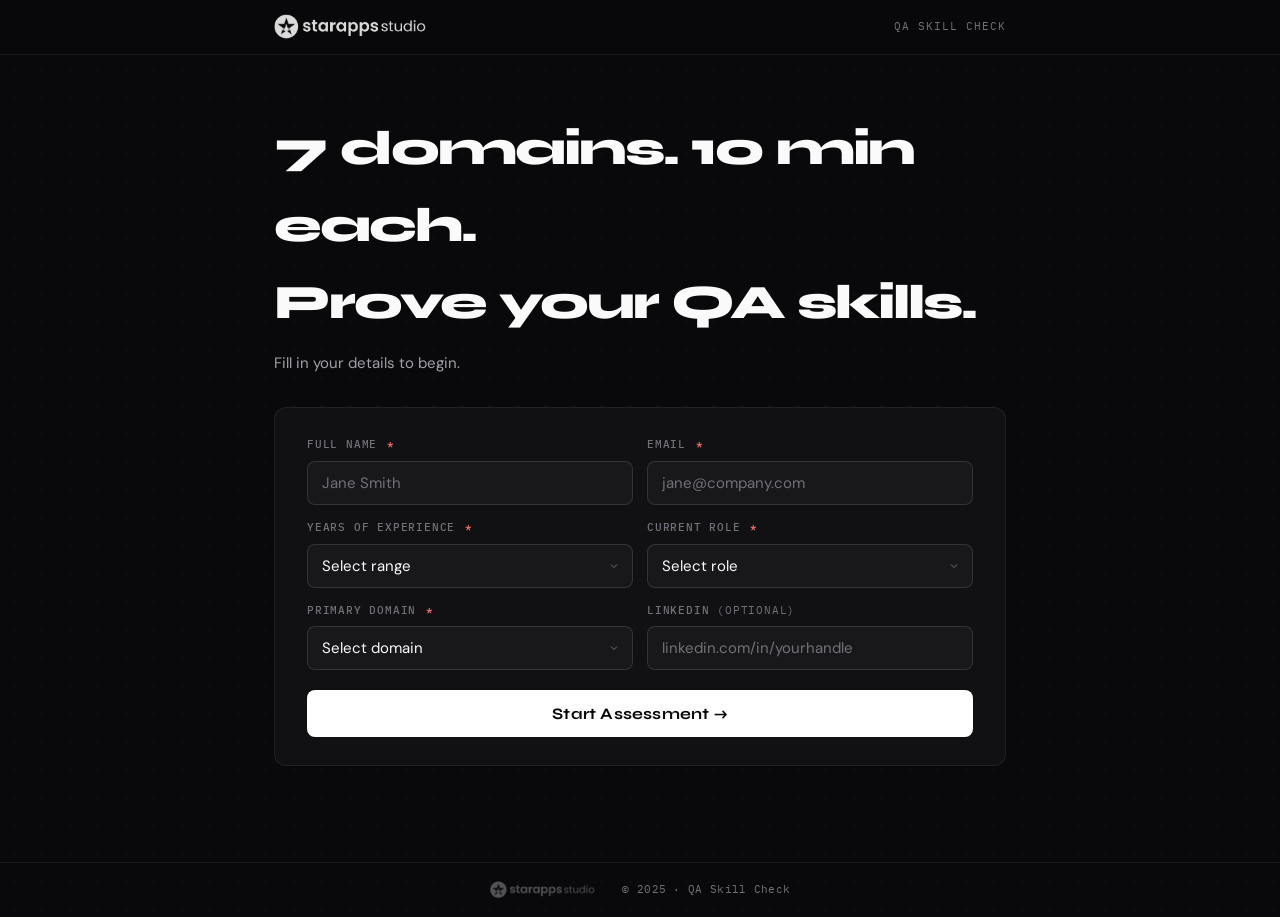
==== assessment.html @ 2871d0d2 "Redesign assessment: 5 MCQs per domain, Shopify-focused, single-answer - Expanded MCQs from 3 to 5 p" ====
<!DOCTYPE html>
<html lang="en">
<head>
  <meta charset="UTF-8" />
  <meta name="viewport" content="width=device-width, initial-scale=1.0" />
  <title>Assessment — QA Skill Check</title>
  <link rel="stylesheet" href="style.css" />
</head>
<body>

<div class="page">

  <header>
    <div class="container">
      <nav class="site-header">
        <a class="logo" href="index.html">
          <img src="logo.png" alt="Starapps Studio" class="site-logo" />
        </a>
        <span id="headerCandidate" style="font-family:var(--font-mono);font-size:11px;color:var(--text-3);"></span>
      </nav>
    </div>
  </header>

  <!-- Sticky progress -->
  <div class="progress-bar-wrap">
    <div class="container">
      <div class="progress-info">
        <span class="progress-label" id="progressLabel">Domain 1 of 7</span>
        <span class="progress-count" id="progressDomain"></span>
      </div>
      <div class="progress-track">
        <div class="progress-fill" id="progressFill" style="width:0%"></div>
      </div>
    </div>
  </div>

  <main style="padding:24px 0 64px;">
    <div class="container">

      <!-- Timer -->
      <div class="timer-wrap">
        <div style="text-align:center;">
          <div class="timer-label">Time Remaining</div>
          <div class="timer-display" id="timerDisplay">10:00</div>
        </div>
        <div class="timer-ring">
          <svg viewBox="0 0 60 60" width="60" height="60">
            <circle class="timer-ring-bg" cx="30" cy="30" r="26"/>
            <circle class="timer-ring-progress" id="timerRing" cx="30" cy="30" r="26"/>
          </svg>
        </div>
        <div style="text-align:center;">
          <div class="timer-label">Auto-submits at</div>
          <div id="autoSubmitAt" style="font-family:var(--font-mono);font-size:17px;font-weight:700;color:var(--text-2);">—</div>
        </div>
      </div>

      <div id="autosubmitNotice" class="autosubmit-notice" style="display:none;">
        <svg width="14" height="14" viewBox="0 0 24 24" fill="none" stroke="currentColor" stroke-width="2" style="flex-shrink:0"><path d="M10.29 3.86L1.82 18a2 2 0 0 0 1.71 3h16.94a2 2 0 0 0 1.71-3L13.71 3.86a2 2 0 0 0-3.42 0z"/><line x1="12" y1="9" x2="12" y2="13"/><line x1="12" y1="17" x2="12.01" y2="17"/></svg>
        Under 2 minutes — auto-submitting when timer hits zero.
      </div>

      <!-- Assessment card -->
      <div id="assessmentCard">
        <div style="margin-bottom:20px;">
          <div class="task-domain-badge" id="domainBadge">Domain</div>
          <h1 id="domainTitle" style="font-family:var(--font-display);font-size:24px;font-weight:800;letter-spacing:-0.5px;margin-top:8px;"></h1>
        </div>

        <!-- MCQ section -->
        <div class="section-header">
          <div class="section-icon mcq-icon">MCQ</div>
          <div>
            <div class="section-title">Multiple Choice — 5 Questions</div>
            <div class="section-sub">Select the best answer. Auto-graded.</div>
          </div>
        </div>
        <div id="mcqContainer"></div>

        <!-- Tasks section -->
        <div class="section-header" style="margin-top:28px;">
          <div class="section-icon task-icon">
            <svg width="13" height="13" viewBox="0 0 24 24" fill="none" stroke="currentColor" stroke-width="2.5"><path d="M14 2H6a2 2 0 0 0-2 2v16a2 2 0 0 0 2 2h12a2 2 0 0 0 2-2V8z"/><polyline points="14 2 14 8 20 8"/></svg>
          </div>
          <div>
            <div class="section-title">Open Tasks — 2 Scenarios</div>
            <div class="section-sub">Write your answer in the text area. Evaluated by AI.</div>
          </div>
        </div>
        <div id="taskContainer"></div>

        <div style="display:flex;align-items:center;gap:14px;margin-top:24px;flex-wrap:wrap;">
          <button class="btn btn-primary btn-lg" id="submitBtn" style="flex:1;min-width:200px;">
            Submit &amp; Next Domain →
          </button>
          <div style="font-size:12px;color:var(--text-3);font-family:var(--font-mono);">Saved on submit</div>
        </div>
      </div>

    </div>
  </main>

  <footer>
    <div class="container">
      <img src="logo.png" alt="Starapps Studio" style="height:18px;filter:brightness(0) invert(1);opacity:0.3;vertical-align:middle;margin-right:10px;" />
      © 2025 · QA Skill Check
    </div>
  </footer>

</div>

<script src="config.js"></script>
<script src="assessment.js"></script>
</body>
</html>
---- style.css ----
/* ============================================================
   QA Skill Check — Design System v3
   Skill: ui-ux-pro-max
   Style: Monochrome Professional Dark
   Palette: Obsidian #09090B · White primary · Zinc grays
   Fonts: Syne (display) · IBM Plex Mono (data) · DM Sans (body)
   ============================================================ */

@import url('https://fonts.googleapis.com/css2?family=Syne:wght@400;500;600;700;800&family=IBM+Plex+Mono:wght@400;500;700&family=DM+Sans:opsz,wght@9..40,300;400;500;600&display=swap');

:root {
  /* Backgrounds */
  --bg:        #09090B;
  --bg-1:      #111113;
  --bg-2:      #18181B;
  --bg-3:      #27272A;

  /* Borders */
  --border:    rgba(255,255,255,0.07);
  --border-md: rgba(255,255,255,0.12);
  --border-hi: rgba(255,255,255,0.22);

  /* Text — WCAG AA contrast on --bg */
  --text:      #FAFAFA;   /* 18.6:1 */
  --text-2:    #A1A1AA;   /* 5.8:1  — passes AA */
  --text-3:    #71717A;   /* 4.6:1  — passes AA large */
  --text-inv:  #09090B;

  /* Primary action — white on dark */
  --white:     #FFFFFF;
  --white-dim: rgba(255,255,255,0.06);
  --white-md:  rgba(255,255,255,0.10);

  /* Semantic — muted, not neon */
  --red:       #F87171;
  --red-dim:   rgba(248,113,113,0.10);
  --amber:     #FBB040;
  --amber-dim: rgba(251,176,64,0.10);
  --green:     #4ADE80;
  --green-dim: rgba(74,222,128,0.10);

  /* Radii */
  --radius:    12px;
  --radius-sm: 8px;
  --radius-xs: 5px;

  /* Fonts */
  --font-display: 'Syne', sans-serif;
  --font-body:    'DM Sans', sans-serif;
  --font-mono:    'IBM Plex Mono', monospace;

  /* Subtle dot grid */
  --dot-color: rgba(255,255,255,0.035);
  --dot-space: 28px;
}

/* ── Reset ───────────────────────────────────────── */
*, *::before, *::after { box-sizing: border-box; margin: 0; padding: 0; }
html { scroll-behavior: smooth; }

body {
  font-family: var(--font-body);
  font-size: 16px;
  background: var(--bg);
  background-image: radial-gradient(var(--dot-color) 1px, transparent 1px);
  background-size: var(--dot-space) var(--dot-space);
  color: var(--text);
  min-height: 100vh;
  line-height: 1.6;
  -webkit-font-smoothing: antialiased;
  -moz-osx-font-smoothing: grayscale;
}

/* ── Layout ─────────────────────────────────────── */
.container { max-width: 780px; margin: 0 auto; padding: 0 24px; }
.page { min-height: 100vh; display: flex; flex-direction: column; }

/* ── Header ─────────────────────────────────────── */
header {
  border-bottom: 1px solid var(--border);
  background: rgba(9,9,11,0.88);
  backdrop-filter: blur(20px);
  -webkit-backdrop-filter: blur(20px);
  position: sticky;
  top: 0;
  z-index: 200;
}

.site-header {
  display: flex;
  align-items: center;
  justify-content: space-between;
  padding: 14px 0;
}

.logo { text-decoration: none; display: flex; align-items: center; }

.site-logo {
  height: 26px;
  width: auto;
  display: block;
  filter: brightness(0) invert(1);
  opacity: 0.85;
  transition: opacity 0.2s;
}
.site-logo:hover { opacity: 1; }

/* ── Cards ──────────────────────────────────────── */
.card {
  background: var(--bg-1);
  border: 1px solid var(--border);
  border-radius: var(--radius);
  padding: 28px 32px;
  margin-bottom: 16px;
}

.card-sm { padding: 16px 20px; }

/* ── Forms ──────────────────────────────────────── */
.form-grid {
  display: grid;
  grid-template-columns: 1fr 1fr;
  gap: 14px;
}

.form-group { display: flex; flex-direction: column; gap: 7px; }
.form-group.full { grid-column: 1 / -1; }

label {
  font-family: var(--font-mono);
  font-size: 11px;
  font-weight: 500;
  color: var(--text-3);
  text-transform: uppercase;
  letter-spacing: 0.8px;
}

label .required { color: var(--red); margin-left: 2px; }

input[type="text"],
input[type="email"],
select,
textarea {
  background: var(--bg-2);
  border: 1px solid var(--border-md);
  border-radius: var(--radius-sm);
  color: var(--text);
  font-family: var(--font-body);
  font-size: 15px;
  padding: 11px 14px;
  transition: border-color 0.15s, box-shadow 0.15s;
  outline: none;
  width: 100%;
  -webkit-appearance: none;
  appearance: none;
  /* ui-ux-pro-max: touch-friendly-input — min 44px height */
  min-height: 44px;
}

select {
  background-image: url("data:image/svg+xml,%3Csvg xmlns='http://www.w3.org/2000/svg' width='12' height='12' viewBox='0 0 24 24' fill='none' stroke='%2371717A' stroke-width='2'%3E%3Cpolyline points='6 9 12 15 18 9'%3E%3C/polyline%3E%3C/svg%3E");
  background-repeat: no-repeat;
  background-position: right 12px center;
  padding-right: 36px;
  cursor: pointer;
}

/* ui-ux-pro-max: focus-states — visible focus ring */
input:focus, select:focus, textarea:focus {
  border-color: var(--border-hi);
  box-shadow: 0 0 0 3px rgba(255,255,255,0.06);
}

input::placeholder, textarea::placeholder { color: var(--text-3); }

textarea {
  resize: vertical;
  min-height: 190px;
  font-family: var(--font-mono);
  font-size: 13px;
  line-height: 1.75;
}

/* ── Buttons ─────────────────────────────────────── */
/* ui-ux-pro-max: touch-target-size — 44×44pt min */
.btn {
  display: inline-flex;
  align-items: center;
  justify-content: center;
  gap: 8px;
  font-family: var(--font-display);
  font-size: 15px;
  font-weight: 700;
  padding: 12px 24px;
  min-height: 44px;
  border-radius: var(--radius-sm);
  border: none;
  cursor: pointer;
  transition: background 0.15s, opacity 0.15s, transform 0.15s, box-shadow 0.15s;
  text-decoration: none;
  white-space: nowrap;
  letter-spacing: 0.2px;
  /* ui-ux-pro-max: cursor-pointer */
  cursor: pointer;
  touch-action: manipulation;
}

/* Primary: white bg, black text — maximum contrast */
.btn-primary {
  background: var(--white);
  color: var(--text-inv);
}

.btn-primary:hover {
  background: #E4E4E7;
  transform: translateY(-1px);
  box-shadow: 0 4px 20px rgba(255,255,255,0.08);
}

.btn-primary:active {
  transform: scale(0.98);
  box-shadow: none;
}

/* Ghost: transparent with border */
.btn-ghost {
  background: transparent;
  color: var(--text-2);
  border: 1px solid var(--border-md);
}

.btn-ghost:hover {
  border-color: var(--border-hi);
  color: var(--text);
  background: var(--white-dim);
}

.btn-lg { padding: 14px 32px; font-size: 16px; }
.btn-full { width: 100%; }

/* ui-ux-pro-max: disabled-states */
.btn:disabled {
  opacity: 0.38;
  cursor: not-allowed;
  transform: none !important;
  box-shadow: none !important;
}

/* ── Progress bar ────────────────────────────────── */
.progress-bar-wrap {
  background: rgba(9,9,11,0.92);
  backdrop-filter: blur(12px);
  border-bottom: 1px solid var(--border);
  padding: 11px 0;
  position: sticky;
  top: 55px;
  z-index: 100;
}

.progress-info {
  display: flex;
  align-items: center;
  justify-content: space-between;
  margin-bottom: 8px;
}

.progress-label {
  font-family: var(--font-mono);
  font-size: 11px;
  font-weight: 500;
  color: var(--text-3);
  letter-spacing: 0.5px;
  text-transform: uppercase;
}

.progress-count {
  font-family: var(--font-mono);
  font-size: 11px;
  color: var(--text-3);
  background: var(--bg-2);
  border: 1px solid var(--border);
  padding: 2px 10px;
  border-radius: 100px;
}

.progress-track {
  height: 1px;
  background: var(--bg-3);
  border-radius: 1px;
  overflow: visible;
}

.progress-fill {
  height: 1px;
  background: var(--white);
  border-radius: 1px;
  transition: width 0.5s cubic-bezier(0.4,0,0.2,1);
  position: relative;
}

.progress-fill::after {
  content: '';
  position: absolute;
  right: 0;
  top: 50%;
  transform: translateY(-50%);
  width: 4px;
  height: 4px;
  border-radius: 50%;
  background: var(--white);
}

/* ── Timer ───────────────────────────────────────── */
.timer-wrap {
  display: flex;
  align-items: center;
  justify-content: center;
  gap: 32px;
  padding: 20px 24px;
  background: var(--bg-1);
  border: 1px solid var(--border);
  border-radius: var(--radius);
  margin-bottom: 20px;
}

.timer-display {
  font-family: var(--font-mono);
  font-size: 44px;
  font-weight: 700;
  color: var(--text);
  letter-spacing: 2px;
  min-width: 120px;
  text-align: center;
  line-height: 1;
  transition: color 0.3s;
  /* ui-ux-pro-max: number-tabular */
  font-variant-numeric: tabular-nums;
}

.timer-display.warning { color: var(--amber); }
.timer-display.danger {
  color: var(--red);
  animation: timer-pulse 1s ease-in-out infinite;
}

/* ui-ux-pro-max: reduced-motion */
@media (prefers-reduced-motion: reduce) {
  .timer-display.danger { animation: none; }
}

@keyframes timer-pulse {
  0%, 100% { opacity: 1; }
  50%       { opacity: 0.45; }
}

.timer-label {
  font-family: var(--font-mono);
  font-size: 10px;
  color: var(--text-3);
  text-transform: uppercase;
  letter-spacing: 1.2px;
  margin-bottom: 4px;
}

.timer-ring { width: 60px; height: 60px; }
.timer-ring svg { transform: rotate(-90deg); }
.timer-ring-bg { fill: none; stroke: var(--bg-3); stroke-width: 2.5; }

.timer-ring-progress {
  fill: none;
  stroke: var(--white);
  stroke-width: 2.5;
  stroke-linecap: round;
  stroke-dasharray: 145;
  stroke-dashoffset: 0;
  transition: stroke-dashoffset 1s linear, stroke 0.3s;
}

.timer-ring-progress.warning { stroke: var(--amber); }
.timer-ring-progress.danger  { stroke: var(--red); }

/* ── Domain badge ────────────────────────────────── */
.task-domain-badge {
  display: inline-flex;
  align-items: center;
  background: var(--white-dim);
  color: var(--text-2);
  border: 1px solid var(--border-md);
  border-radius: 100px;
  padding: 3px 12px;
  font-family: var(--font-mono);
  font-size: 11px;
  font-weight: 500;
  text-transform: uppercase;
  letter-spacing: 0.8px;
  margin-bottom: 12px;
}

/* ── Section headers ─────────────────────────────── */
.section-header {
  display: flex;
  align-items: flex-start;
  gap: 12px;
  margin-bottom: 16px;
}

.section-icon {
  width: 34px;
  height: 34px;
  border-radius: var(--radius-xs);
  display: flex;
  align-items: center;
  justify-content: center;
  font-family: var(--font-mono);
  font-size: 10px;
  font-weight: 700;
  flex-shrink: 0;
}

.mcq-icon {
  background: var(--white-dim);
  color: var(--text-2);
  border: 1px solid var(--border-md);
}

.task-icon {
  background: var(--amber-dim);
  color: var(--amber);
  border: 1px solid rgba(251,176,64,0.2);
}

.section-title {
  font-family: var(--font-display);
  font-size: 15px;
  font-weight: 700;
  color: var(--text);
  margin-bottom: 1px;
}

.section-sub { font-size: 13px; color: var(--text-3); }

/* ── MCQ Blocks ──────────────────────────────────── */
.mcq-block {
  background: var(--bg-1);
  border: 1px solid var(--border);
  border-radius: var(--radius);
  padding: 20px 22px;
  margin-bottom: 10px;
}

.mcq-qnum {
  font-family: var(--font-mono);
  font-size: 10px;
  font-weight: 500;
  color: var(--text-3);
  text-transform: uppercase;
  letter-spacing: 1.2px;
  margin-bottom: 10px;
}

.mcq-question {
  font-family: var(--font-body);
  font-size: 15px;
  font-weight: 500;
  color: var(--text);
  line-height: 1.65;
  margin-bottom: 16px;
  white-space: pre-wrap;
}

.mcq-options { display: flex; flex-direction: column; gap: 7px; }

/* ui-ux-pro-max: touch-target-size, state-clarity */
.mcq-option {
  display: flex;
  align-items: flex-start;
  gap: 10px;
  background: var(--bg-2);
  border: 1px solid var(--border);
  border-radius: var(--radius-sm);
  padding: 11px 14px;
  min-height: 44px;
  cursor: pointer;
  transition: border-color 0.15s, background 0.15s;
  font-size: 14px;
  color: var(--text-2);
  line-height: 1.55;
  user-select: none;
  touch-action: manipulation;
}

.mcq-option input[type="radio"] { display: none; }

.mcq-option:hover {
  border-color: var(--border-hi);
  background: var(--bg-3);
  color: var(--text);
}

.mcq-option.selected {
  border-color: var(--white);
  background: var(--white-md);
  color: var(--text);
}

.mcq-option.correct {
  border-color: rgba(74,222,128,0.35);
  background: var(--green-dim);
  color: var(--green);
}

.mcq-option.incorrect {
  border-color: rgba(248,113,113,0.3);
  background: var(--red-dim);
  color: var(--red);
}

.mcq-marker {
  display: flex;
  align-items: center;
  justify-content: center;
  width: 22px;
  height: 22px;
  border-radius: 4px;
  background: var(--bg-3);
  color: var(--text-3);
  font-family: var(--font-mono);
  font-size: 10px;
  font-weight: 700;
  flex-shrink: 0;
  margin-top: 1px;
  transition: background 0.15s, color 0.15s;
}

.mcq-option.selected .mcq-marker {
  background: var(--white);
  color: var(--text-inv);
}

/* ── Task Blocks ─────────────────────────────────── */
.task-block {
  background: var(--bg-1);
  border: 1px solid var(--border);
  border-radius: var(--radius);
  padding: 22px;
  margin-bottom: 12px;
}

.task-block-header {
  display: flex;
  align-items: center;
  gap: 10px;
  margin-bottom: 14px;
}

.task-block-num {
  background: var(--amber-dim);
  border: 1px solid rgba(251,176,64,0.2);
  color: var(--amber);
  font-family: var(--font-mono);
  font-size: 10px;
  font-weight: 700;
  text-transform: uppercase;
  letter-spacing: 0.8px;
  padding: 3px 10px;
  border-radius: 100px;
  flex-shrink: 0;
}

.task-block-title {
  font-family: var(--font-display);
  font-size: 15px;
  font-weight: 700;
  color: var(--text);
}

.scenario-block {
  background: var(--bg);
  border: 1px solid var(--border);
  border-left: 2px solid var(--border-hi);
  border-radius: var(--radius-sm);
  padding: 14px 18px;
  margin-bottom: 16px;
  font-family: var(--font-mono);
  font-size: 12.5px;
  line-height: 1.8;
  color: var(--text-2);
  white-space: pre-wrap;
  word-break: break-word;
}

.task-question-label {
  font-family: var(--font-mono);
  font-size: 10px;
  font-weight: 500;
  color: var(--text-3);
  text-transform: uppercase;
  letter-spacing: 1.2px;
  margin: 14px 0 8px;
}

.task-question-text {
  font-size: 14px;
  color: var(--text-2);
  line-height: 1.75;
  white-space: pre-wrap;
  margin-bottom: 14px;
}

.answer-label {
  font-family: var(--font-mono);
  font-size: 10px;
  font-weight: 500;
  color: var(--text-3);
  text-transform: uppercase;
  letter-spacing: 1.2px;
  display: block;
  margin-bottom: 8px;
}

.answer-textarea {
  min-height: 190px;
  font-family: var(--font-mono);
  font-size: 13px;
  background: var(--bg);
}

.char-count {
  text-align: right;
  font-family: var(--font-mono);
  font-size: 11px;
  color: var(--text-3);
  margin-top: 6px;
}

/* ── Auto-submit warning ─────────────────────────── */
.autosubmit-notice {
  background: var(--amber-dim);
  border: 1px solid rgba(251,176,64,0.2);
  border-radius: var(--radius-sm);
  padding: 11px 14px;
  font-family: var(--font-mono);
  font-size: 12.5px;
  color: var(--amber);
  margin-bottom: 14px;
  display: flex;
  align-items: center;
  gap: 10px;
}

/* ── Notices ─────────────────────────────────────── */
.notice {
  border-radius: var(--radius-sm);
  padding: 12px 16px;
  font-size: 14px;
  line-height: 1.6;
  display: flex;
  gap: 10px;
}

.notice-warning { background: var(--amber-dim); border: 1px solid rgba(251,176,64,0.18); color: var(--amber); }
.notice-danger  { background: var(--red-dim);   border: 1px solid rgba(248,113,113,0.18); color: var(--red); }
.notice-info    { background: var(--white-dim);  border: 1px solid var(--border-md); color: var(--text-2); }

/* ── Instructions page ───────────────────────────── */
.rules-list { list-style: none; display: flex; flex-direction: column; gap: 16px; }

.rules-list li { display: flex; gap: 14px; align-items: flex-start; }

.rule-num {
  width: 24px;
  height: 24px;
  border-radius: 4px;
  background: var(--bg-3);
  border: 1px solid var(--border-md);
  color: var(--text-3);
  font-family: var(--font-mono);
  font-size: 11px;
  font-weight: 700;
  display: flex;
  align-items: center;
  justify-content: center;
  flex-shrink: 0;
  margin-top: 1px;
}

.rule-text { font-size: 14px; color: var(--text-2); line-height: 1.65; }
.rule-text strong { color: var(--text); }

.domain-list {
  display: grid;
  grid-template-columns: 1fr 1fr;
  gap: 8px;
  margin-top: 12px;
}

.domain-item {
  background: var(--bg-2);
  border: 1px solid var(--border);
  border-radius: var(--radius-sm);
  padding: 10px 14px;
  display: flex;
  align-items: center;
  gap: 10px;
  font-size: 14px;
  color: var(--text-2);
  transition: border-color 0.15s;
}

.domain-item .num {
  font-family: var(--font-mono);
  font-weight: 700;
  color: var(--text-3);
  font-size: 11px;
  width: 18px;
  flex-shrink: 0;
}

/* ── Thank you ───────────────────────────────────── */
.thankyou-hero {
  text-align: center;
  padding: 64px 0 36px;
}

.check-circle {
  width: 64px;
  height: 64px;
  border-radius: 50%;
  background: var(--green-dim);
  border: 1px solid rgba(74,222,128,0.25);
  display: flex;
  align-items: center;
  justify-content: center;
  margin: 0 auto 20px;
  font-size: 24px;
  color: var(--green);
}

.thankyou-hero h1 {
  font-family: var(--font-display);
  font-size: 48px;
  font-weight: 800;
  letter-spacing: -2px;
  margin-bottom: 12px;
}

.thankyou-hero p { color: var(--text-2); font-size: 15px; max-width: 440px; margin: 0 auto; }

.summary-grid {
  display: grid;
  grid-template-columns: repeat(3, 1fr);
  gap: 10px;
  margin: 24px 0;
}

.summary-stat {
  background: var(--bg-1);
  border: 1px solid var(--border);
  border-radius: var(--radius);
  padding: 20px;
  text-align: center;
}

.summary-stat .stat-num {
  font-family: var(--font-mono);
  font-size: 28px;
  font-weight: 700;
  color: var(--text);
  line-height: 1;
  margin-bottom: 6px;
  font-variant-numeric: tabular-nums;
}

.summary-stat .stat-label {
  font-family: var(--font-mono);
  font-size: 11px;
  color: var(--text-3);
  text-transform: uppercase;
  letter-spacing: 0.5px;
}

/* Score breakdown */
.score-row {
  display: flex;
  align-items: center;
  justify-content: space-between;
  padding: 12px 0;
  border-bottom: 1px solid var(--border);
  gap: 12px;
  flex-wrap: wrap;
}

.score-row:last-child { border-bottom: none; }

.score-domain {
  font-family: var(--font-display);
  font-size: 14px;
  font-weight: 600;
  color: var(--text);
}

.score-badges { display: flex; align-items: center; gap: 7px; flex-wrap: wrap; }

.mcq-score-badge {
  font-family: var(--font-mono);
  font-size: 11px;
  font-weight: 700;
  padding: 3px 9px;
  border-radius: 4px;
  background: var(--white-dim);
  color: var(--text-2);
  border: 1px solid var(--border-md);
}

.mcq-score-badge.perfect {
  background: var(--green-dim);
  color: var(--green);
  border-color: rgba(74,222,128,0.2);
}

.ai-pending {
  font-family: var(--font-mono);
  font-size: 11px;
  color: var(--text-3);
  background: var(--bg-2);
  border: 1px solid var(--border);
  padding: 3px 9px;
  border-radius: 4px;
}

/* ── Footer ──────────────────────────────────────── */
footer {
  border-top: 1px solid var(--border);
  padding: 18px 0;
  margin-top: auto;
  text-align: center;
  font-family: var(--font-mono);
  font-size: 11px;
  color: var(--text-3);
  letter-spacing: 0.3px;
}

/* ── Divider ─────────────────────────────────────── */
.divider { border: none; border-top: 1px solid var(--border); margin: 24px 0; }

/* ── Spinner ─────────────────────────────────────── */
.spinner {
  width: 15px;
  height: 15px;
  border: 2px solid rgba(9,9,11,0.25);
  border-top-color: var(--text-inv);
  border-radius: 50%;
  animation: spin 0.65s linear infinite;
  display: inline-block;
}

.btn-ghost .spinner {
  border-color: rgba(255,255,255,0.15);
  border-top-color: var(--text-2);
}

@keyframes spin { to { transform: rotate(360deg); } }

/* ── Entry animations ────────────────────────────── */
/* ui-ux-pro-max: duration 150–300ms, transform/opacity only */
@keyframes fadeUp {
  from { opacity: 0; transform: translateY(12px); }
  to   { opacity: 1; transform: translateY(0); }
}

.animate-in {
  animation: fadeUp 0.3s cubic-bezier(0.4, 0, 0.2, 1) both;
}

.delay-1 { animation-delay: 0.06s; }
.delay-2 { animation-delay: 0.12s; }
.delay-3 { animation-delay: 0.18s; }

/* ui-ux-pro-max: reduced-motion */
@media (prefers-reduced-motion: reduce) {
  .animate-in, .animate-in * { animation: none !important; }
}

/* ── Responsive ──────────────────────────────────── */
@media (max-width: 640px) {
  .form-grid { grid-template-columns: 1fr; }
  .form-group.full { grid-column: 1; }
  .domain-list { grid-template-columns: 1fr; }
  .summary-grid { grid-template-columns: 1fr; }
  .timer-display { font-size: 36px; }
  .card { padding: 18px 20px; }
  .timer-wrap { gap: 20px; }
}
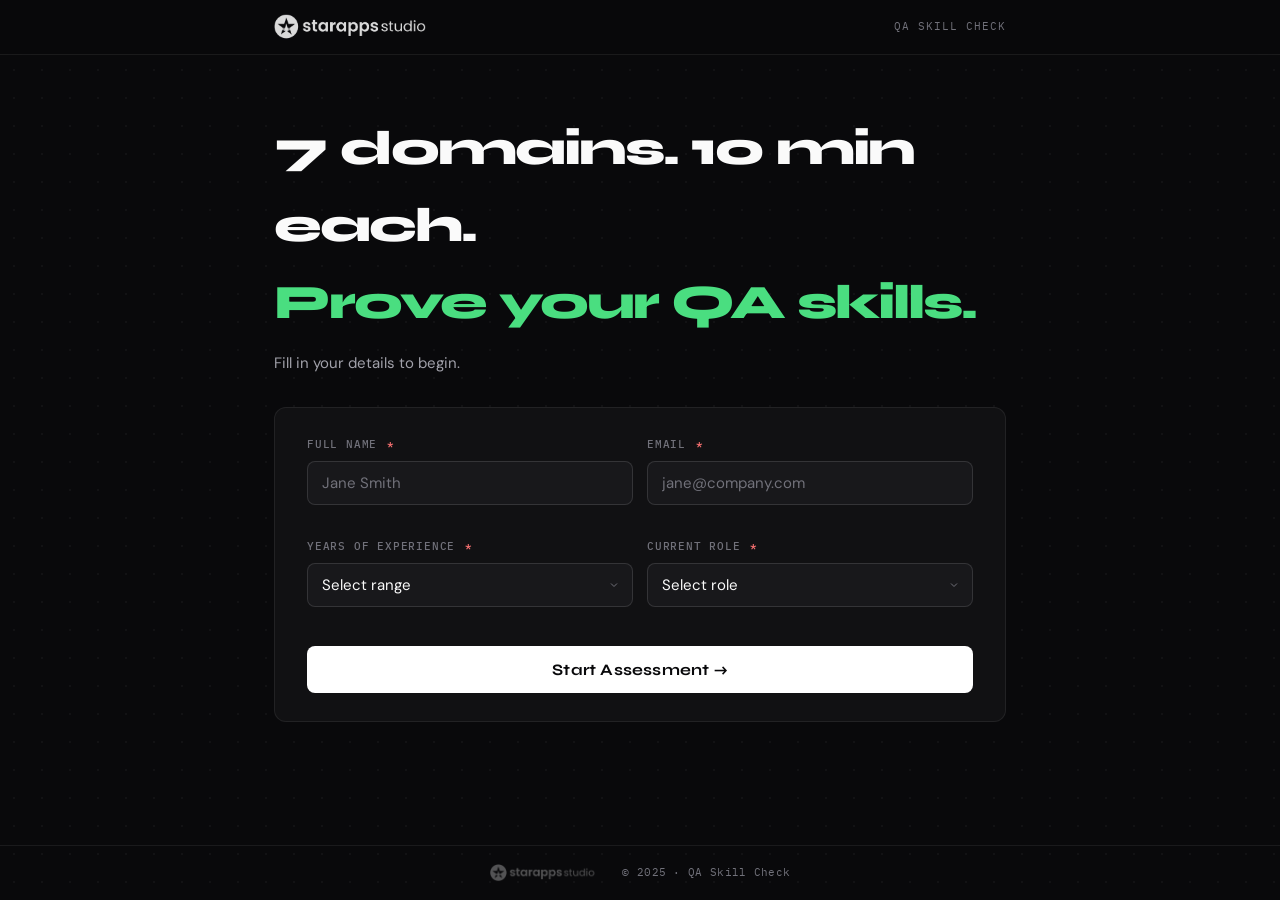
==== commit a956d9fa: "Overhaul assessment: 8 domains, generalised content, bug fixes - Add Manual Testing as first domain " ====
--- a/assessment.html
+++ b/assessment.html
@@ -72,7 +72,7 @@
           <div class="section-icon mcq-icon">MCQ</div>
           <div>
             <div class="section-title">Multiple Choice — 5 Questions</div>
-            <div class="section-sub">Select the best answer. Auto-graded.</div>
+            <div class="section-sub">Select all correct answers. Auto-graded.</div>
           </div>
         </div>
         <div id="mcqContainer"></div>
--- a/style.css
+++ b/style.css
@@ -482,14 +482,53 @@
   min-height: 44px;
   cursor: pointer;
   transition: border-color 0.15s, background 0.15s;
+  /* Override global label styles */
+  font-family: var(--font-body);
   font-size: 14px;
+  font-weight: 400;
   color: var(--text-2);
+  text-transform: none;
+  letter-spacing: normal;
   line-height: 1.55;
   user-select: none;
   touch-action: manipulation;
 }
 
-.mcq-option input[type="radio"] { display: none; }
+.mcq-option input[type="radio"],
+.mcq-option input[type="checkbox"] { display: none; }
+
+/* ── Visible checkbox indicator ──────────────────── */
+.mcq-checkbox {
+  width: 17px;
+  height: 17px;
+  min-width: 17px;
+  border: 1.5px solid var(--border-md);
+  border-radius: 4px;
+  background: var(--bg-3);
+  flex-shrink: 0;
+  margin-top: 2px;
+  position: relative;
+  transition: background 0.15s, border-color 0.15s;
+}
+
+.mcq-option.selected .mcq-checkbox {
+  background: var(--white);
+  border-color: var(--white);
+}
+
+/* Checkmark via CSS */
+.mcq-option.selected .mcq-checkbox::after {
+  content: '';
+  position: absolute;
+  left: 4px;
+  top: 1px;
+  width: 5px;
+  height: 9px;
+  border: 2px solid var(--text-inv);
+  border-top: none;
+  border-left: none;
+  transform: rotate(45deg);
+}
 
 .mcq-option:hover {
   border-color: var(--border-hi);
@@ -779,6 +818,81 @@
   letter-spacing: 0.5px;
 }
 
+/* ── Task mark badges ────────────────────────────── */
+.task-mark-badge {
+  font-family: var(--font-mono);
+  font-size: 11px;
+  font-weight: 700;
+  padding: 3px 9px;
+  border-radius: 4px;
+  background: var(--amber-dim);
+  color: var(--amber);
+  border: 1px solid rgba(251,176,64,0.2);
+}
+
+.task-mark-badge.high {
+  background: var(--green-dim);
+  color: var(--green);
+  border-color: rgba(74,222,128,0.2);
+}
+
+.task-mark-badge.low {
+  background: var(--red-dim);
+  color: var(--red);
+  border-color: rgba(248,113,113,0.18);
+}
+
+.domain-total-badge {
+  font-family: var(--font-mono);
+  font-size: 12px;
+  font-weight: 700;
+  padding: 3px 10px;
+  border-radius: 4px;
+  background: var(--white-md);
+  color: var(--text);
+  border: 1px solid var(--border-hi);
+}
+
+.domain-total-badge.perfect {
+  background: var(--green-dim);
+  color: var(--green);
+  border-color: rgba(74,222,128,0.3);
+}
+
+.score-pending {
+  font-family: var(--font-mono);
+  font-size: 11px;
+  color: var(--text-3);
+  background: var(--bg-2);
+  border: 1px solid var(--border);
+  padding: 3px 9px;
+  border-radius: 4px;
+}
+
+.marks-legend {
+  background: var(--bg-1);
+  border: 1px solid var(--border);
+  border-radius: var(--radius-sm);
+  padding: 14px 18px;
+  display: flex;
+  gap: 24px;
+  flex-wrap: wrap;
+  margin-bottom: 16px;
+}
+
+.marks-legend-item {
+  font-family: var(--font-mono);
+  font-size: 11px;
+  color: var(--text-3);
+  line-height: 1.8;
+}
+
+.marks-legend-item strong {
+  color: var(--text-2);
+  display: block;
+  margin-bottom: 1px;
+}
+
 /* Score breakdown */
 .score-row {
   display: flex;
@@ -826,6 +940,29 @@
   border: 1px solid var(--border);
   padding: 3px 9px;
   border-radius: 4px;
+}
+
+/* ── Field-level validation states ──────────────── */
+.field-error {
+  font-family: var(--font-mono);
+  font-size: 11px;
+  color: var(--red);
+  letter-spacing: 0.3px;
+  min-height: 14px;
+  display: block;
+  margin-top: -2px;
+}
+
+input.input-error,
+select.input-error {
+  border-color: var(--red) !important;
+  box-shadow: 0 0 0 3px var(--red-dim) !important;
+}
+
+input.input-valid,
+select.input-valid {
+  border-color: rgba(74,222,128,0.45) !important;
+  box-shadow: 0 0 0 3px rgba(74,222,128,0.07) !important;
 }
 
 /* ── Footer ──────────────────────────────────────── */
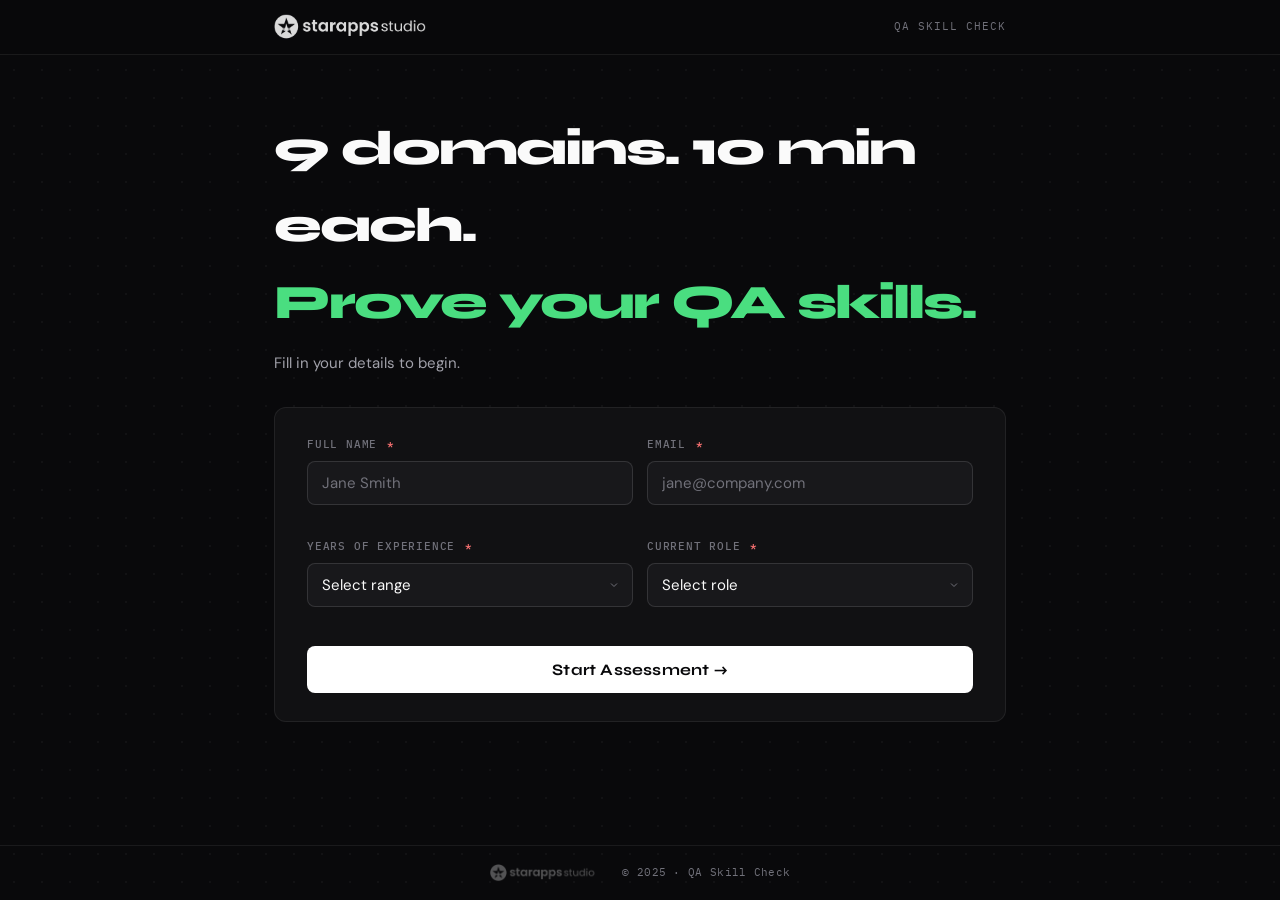
==== commit 9001c396: "Production polish: answer key file (gitignored), minimal PROJECT.md, clean instructions, fix stale d" ====
--- a/assessment.html
+++ b/assessment.html
@@ -3,7 +3,7 @@
 <head>
   <meta charset="UTF-8" />
   <meta name="viewport" content="width=device-width, initial-scale=1.0" />
-  <title>Assessment — QA Skill Check</title>
+  <title>Assessment - QA Skill Check</title>
   <link rel="stylesheet" href="style.css" />
 </head>
 <body>
@@ -25,11 +25,24 @@
   <div class="progress-bar-wrap">
     <div class="container">
       <div class="progress-info">
-        <span class="progress-label" id="progressLabel">Domain 1 of 7</span>
+        <span class="progress-label" id="progressLabel">Domain 1 of 8</span>
         <span class="progress-count" id="progressDomain"></span>
       </div>
       <div class="progress-track">
         <div class="progress-fill" id="progressFill" style="width:0%"></div>
+      </div>
+    </div>
+  </div>
+
+  <!-- Sticky timer strip: slides in when the main timer scrolls out of view -->
+  <div id="stickyTimerStrip" class="sticky-timer-strip">
+    <div class="container">
+      <div class="sticky-timer-inner">
+        <span class="sticky-domain-label" id="stickyDomain"></span>
+        <div class="sticky-timer-right">
+          <span class="sticky-timer-display" id="stickyTimerDisplay">10:00</span>
+          <span class="sticky-timer-unit">left</span>
+        </div>
       </div>
     </div>
   </div>
@@ -57,7 +70,7 @@
 
       <div id="autosubmitNotice" class="autosubmit-notice" style="display:none;">
         <svg width="14" height="14" viewBox="0 0 24 24" fill="none" stroke="currentColor" stroke-width="2" style="flex-shrink:0"><path d="M10.29 3.86L1.82 18a2 2 0 0 0 1.71 3h16.94a2 2 0 0 0 1.71-3L13.71 3.86a2 2 0 0 0-3.42 0z"/><line x1="12" y1="9" x2="12" y2="13"/><line x1="12" y1="17" x2="12.01" y2="17"/></svg>
-        Under 2 minutes — auto-submitting when timer hits zero.
+        Under 2 minutes. Auto-submitting when timer hits zero.
       </div>
 
       <!-- Assessment card -->
@@ -71,8 +84,8 @@
         <div class="section-header">
           <div class="section-icon mcq-icon">MCQ</div>
           <div>
-            <div class="section-title">Multiple Choice — 5 Questions</div>
-            <div class="section-sub">Select all correct answers. Auto-graded.</div>
+            <div class="section-title">Multiple Choice</div>
+            <div class="section-sub">Select the correct answer. Auto-graded.</div>
           </div>
         </div>
         <div id="mcqContainer"></div>
@@ -83,13 +96,13 @@
             <svg width="13" height="13" viewBox="0 0 24 24" fill="none" stroke="currentColor" stroke-width="2.5"><path d="M14 2H6a2 2 0 0 0-2 2v16a2 2 0 0 0 2 2h12a2 2 0 0 0 2-2V8z"/><polyline points="14 2 14 8 20 8"/></svg>
           </div>
           <div>
-            <div class="section-title">Open Tasks — 2 Scenarios</div>
-            <div class="section-sub">Write your answer in the text area. Evaluated by AI.</div>
+            <div class="section-title">Open Tasks</div>
+            <div class="section-sub">Write your answer in the text area. Reviewed by our team.</div>
           </div>
         </div>
         <div id="taskContainer"></div>
 
-        <div style="display:flex;align-items:center;gap:14px;margin-top:24px;flex-wrap:wrap;">
+        <div id="submitRow" style="display:flex;align-items:center;gap:14px;margin-top:24px;flex-wrap:wrap;">
           <button class="btn btn-primary btn-lg" id="submitBtn" style="flex:1;min-width:200px;">
             Submit &amp; Next Domain →
           </button>
--- a/style.css
+++ b/style.css
@@ -378,6 +378,75 @@
 
 .timer-ring-progress.warning { stroke: var(--amber); }
 .timer-ring-progress.danger  { stroke: var(--red); }
+
+/* ── Sticky timer strip ──────────────────────────── */
+/* Slides in below the progress bar once the main timer scrolls out of view */
+.sticky-timer-strip {
+  position: sticky;
+  top: 99px; /* header 55px + progress bar ~44px */
+  z-index: 90;
+  background: rgba(9,9,11,0.96);
+  backdrop-filter: blur(16px);
+  -webkit-backdrop-filter: blur(16px);
+  border-bottom: 1px solid var(--border);
+  max-height: 0;
+  overflow: hidden;
+  transition: max-height 0.22s ease;
+}
+
+.sticky-timer-strip.show {
+  max-height: 46px;
+}
+
+.sticky-timer-inner {
+  display: flex;
+  align-items: center;
+  justify-content: space-between;
+  padding: 11px 0;
+}
+
+.sticky-domain-label {
+  font-family: var(--font-mono);
+  font-size: 11px;
+  color: var(--text-3);
+  text-transform: uppercase;
+  letter-spacing: 0.5px;
+  white-space: nowrap;
+  overflow: hidden;
+  text-overflow: ellipsis;
+  max-width: 55%;
+}
+
+.sticky-timer-right {
+  display: flex;
+  align-items: baseline;
+  gap: 5px;
+  flex-shrink: 0;
+}
+
+.sticky-timer-display {
+  font-family: var(--font-mono);
+  font-size: 19px;
+  font-weight: 700;
+  color: var(--text);
+  letter-spacing: 1.5px;
+  font-variant-numeric: tabular-nums;
+  transition: color 0.3s;
+}
+
+.sticky-timer-display.warning { color: var(--amber); }
+.sticky-timer-display.danger  {
+  color: var(--red);
+  animation: timer-pulse 1s ease-in-out infinite;
+}
+
+.sticky-timer-unit {
+  font-family: var(--font-mono);
+  font-size: 10px;
+  color: var(--text-3);
+  text-transform: uppercase;
+  letter-spacing: 1px;
+}
 
 /* ── Domain badge ────────────────────────────────── */
 .task-domain-badge {
@@ -1028,3 +1097,137 @@
   .card { padding: 18px 20px; }
   .timer-wrap { gap: 20px; }
 }
+
+/* ── QA Playground — Split-screen mode ──────────────────── */
+/* Applied to <body> when Domain 9 (QA Playground) is active */
+
+body.split-mode { overflow: hidden; }
+body.split-mode .page { height: 100vh; overflow: hidden; display: flex; flex-direction: column; }
+body.split-mode footer { display: none; }
+
+/* Hide the circular main timer; sticky strip handles time display */
+body.split-mode .timer-wrap   { display: none !important; }
+body.split-mode #autosubmitNotice { display: none !important; }
+/* Force sticky timer strip visible in split mode */
+body.split-mode .sticky-timer-strip { max-height: 46px !important; }
+
+body.split-mode main {
+  flex: 1;
+  min-height: 0;
+  padding: 0 !important;
+  overflow: hidden;
+}
+
+body.split-mode main > .container {
+  max-width: none;
+  padding: 0;
+  height: 100%;
+  display: flex;
+  gap: 0;
+}
+
+/* Left panel - scrollable question column */
+body.split-mode #assessmentCard {
+  flex: 0 0 42%;
+  max-width: 42%;
+  min-width: 340px;
+  height: 100%;
+  overflow-y: auto;
+  overflow-x: hidden;
+  border-radius: 0;
+  margin: 0;
+  padding: 20px 20px 80px;
+  border-right: 1px solid var(--border-md);
+  box-shadow: none;
+  position: relative;
+}
+
+/* Sticky submit bar at bottom of left panel */
+body.split-mode .split-submit-bar {
+  position: sticky;
+  bottom: 0;
+  left: 0;
+  right: 0;
+  background: var(--bg-1);
+  border-top: 1px solid var(--border);
+  padding: 12px 0 0;
+  margin-top: 20px;
+}
+
+/* Compact timer shown in split left panel header */
+.split-timer-bar {
+  display: flex;
+  align-items: center;
+  justify-content: space-between;
+  padding: 10px 0 14px;
+  margin-bottom: 4px;
+  border-bottom: 1px solid var(--border);
+}
+.split-timer-label {
+  font-family: var(--font-mono);
+  font-size: 10px;
+  color: var(--text-3);
+  text-transform: uppercase;
+  letter-spacing: 1px;
+}
+.split-timer-val {
+  font-family: var(--font-mono);
+  font-size: 22px;
+  font-weight: 700;
+  color: var(--text);
+  letter-spacing: 2px;
+  font-variant-numeric: tabular-nums;
+  transition: color 0.3s;
+}
+.split-timer-val.warning { color: var(--amber); }
+.split-timer-val.danger  { color: var(--red); animation: timer-pulse 1s ease-in-out infinite; }
+.split-auto-at {
+  font-family: var(--font-mono);
+  font-size: 11px;
+  color: var(--text-3);
+  text-align: right;
+}
+.split-auto-at strong { color: var(--text-2); }
+
+/* Right panel - iframe fills all remaining space */
+.split-right {
+  flex: 1;
+  min-width: 0;
+  height: 100%;
+  overflow: hidden;
+  background: #f3f4f6;
+  position: relative;
+}
+.split-right iframe {
+  width: 100%;
+  height: 100%;
+  border: none;
+  display: block;
+}
+
+/* App label bar at top of right panel */
+.split-app-bar {
+  height: 28px;
+  background: #1e293b;
+  display: flex;
+  align-items: center;
+  padding: 0 12px;
+  gap: 8px;
+  flex-shrink: 0;
+}
+.split-app-dot { width: 8px; height: 8px; border-radius: 50%; }
+.split-right-inner {
+  display: flex;
+  flex-direction: column;
+  height: 100%;
+}
+.split-right-inner iframe { flex: 1; min-height: 0; }
+.split-app-title { font-size: 11px; color: #64748b; font-family: var(--font-mono); margin-left: auto; margin-right: auto; letter-spacing: .5px; }
+
+/* Narrower layout tweaks for left panel */
+body.split-mode .section-header { margin-top: 20px; }
+body.split-mode .mcq-block { padding: 14px; }
+body.split-mode .task-block { padding: 14px; }
+body.split-mode .answer-textarea { min-height: 120px; }
+body.split-mode .task-domain-badge { font-size: 10px; }
+body.split-mode h1#domainTitle { font-size: 18px; }
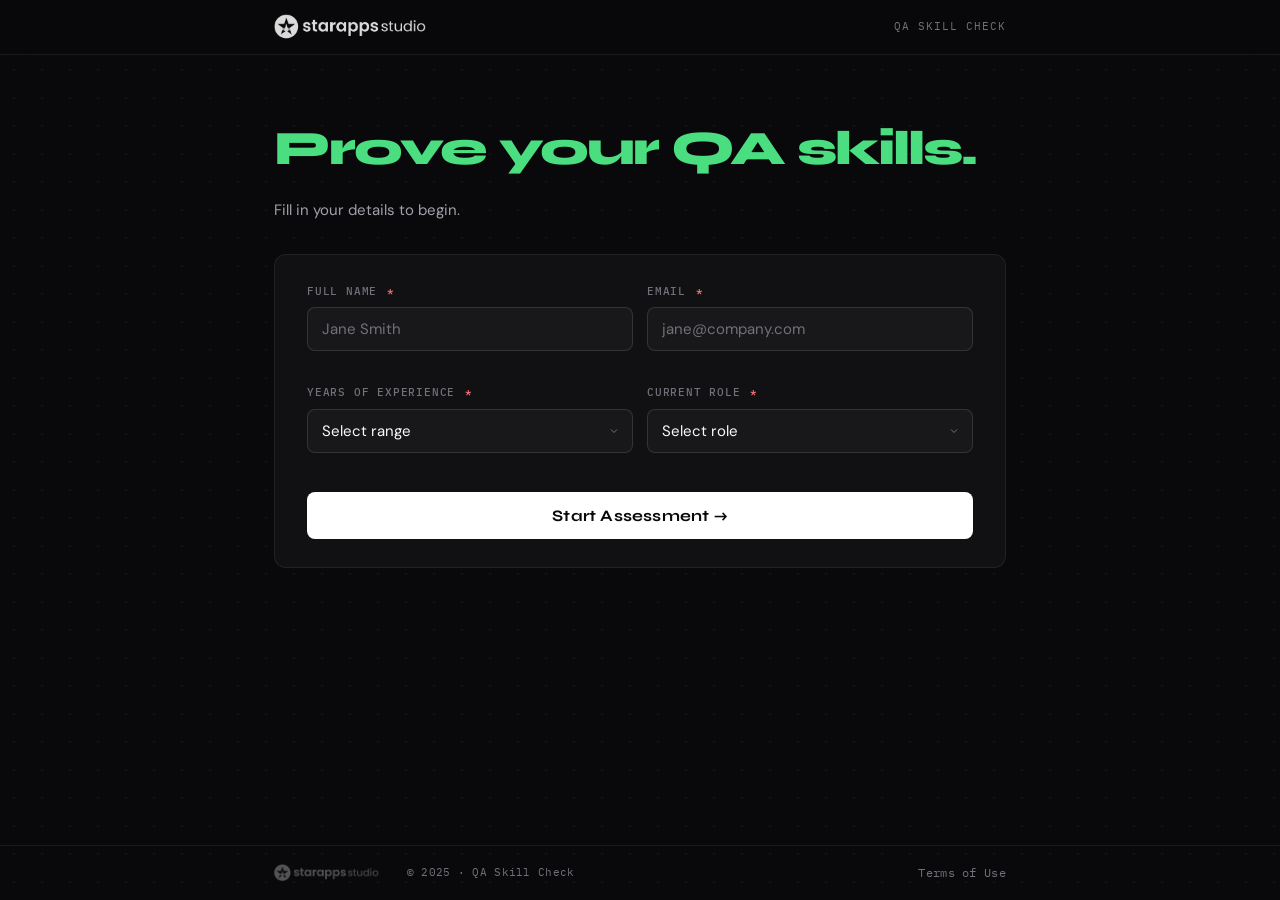
==== commit 88da210b: "Production hardening: token auth, dead code cleanup, bug fixes Security: - Add shared secret token (" ====
--- a/assessment.html
+++ b/assessment.html
@@ -25,7 +25,7 @@
   <div class="progress-bar-wrap">
     <div class="container">
       <div class="progress-info">
-        <span class="progress-label" id="progressLabel">Domain 1 of 8</span>
+        <span class="progress-label" id="progressLabel">Domain 1 of 9</span>
         <span class="progress-count" id="progressDomain"></span>
       </div>
       <div class="progress-track">
--- a/style.css
+++ b/style.css
@@ -1231,3 +1231,126 @@
 body.split-mode .answer-textarea { min-height: 120px; }
 body.split-mode .task-domain-badge { font-size: 10px; }
 body.split-mode h1#domainTitle { font-size: 18px; }
+
+/* ── Terms Modal ─────────────────────────────────── */
+.modal-overlay {
+  display: none;
+  position: fixed;
+  inset: 0;
+  background: rgba(0, 0, 0, 0.72);
+  backdrop-filter: blur(6px);
+  -webkit-backdrop-filter: blur(6px);
+  z-index: 9000;
+  align-items: center;
+  justify-content: center;
+  padding: 20px;
+}
+
+.modal-overlay.open { display: flex; }
+
+.modal-box {
+  background: var(--bg-1);
+  border: 1px solid var(--border-md);
+  border-radius: var(--radius);
+  max-width: 640px;
+  width: 100%;
+  max-height: 85vh;
+  display: flex;
+  flex-direction: column;
+  box-shadow: 0 32px 80px rgba(0,0,0,0.6);
+}
+
+.modal-header {
+  display: flex;
+  align-items: center;
+  justify-content: space-between;
+  padding: 20px 24px 18px;
+  border-bottom: 1px solid var(--border);
+  flex-shrink: 0;
+}
+
+.modal-header h2 {
+  font-family: var(--font-display);
+  font-size: 18px;
+  font-weight: 800;
+  letter-spacing: -0.4px;
+  color: var(--text);
+}
+
+.modal-close {
+  width: 32px;
+  height: 32px;
+  display: flex;
+  align-items: center;
+  justify-content: center;
+  background: var(--bg-3);
+  border: 1px solid var(--border);
+  border-radius: var(--radius-xs);
+  cursor: pointer;
+  color: var(--text-3);
+  font-size: 18px;
+  line-height: 1;
+  transition: background 0.15s, color 0.15s;
+}
+
+.modal-close:hover { background: var(--border); color: var(--text); }
+
+.modal-body {
+  padding: 22px 24px 24px;
+  overflow-y: auto;
+  flex: 1;
+  font-size: 13.5px;
+  line-height: 1.7;
+  color: var(--text-2);
+}
+
+.modal-body h3 {
+  font-family: var(--font-mono);
+  font-size: 10px;
+  font-weight: 700;
+  letter-spacing: 1.5px;
+  text-transform: uppercase;
+  color: var(--text-3);
+  margin-top: 22px;
+  margin-bottom: 6px;
+}
+
+.modal-body h3:first-child { margin-top: 0; }
+
+.modal-body p { margin-bottom: 10px; }
+.modal-body p:last-child { margin-bottom: 0; }
+
+.modal-body strong { color: var(--text); font-weight: 600; }
+
+.modal-footer {
+  padding: 16px 24px;
+  border-top: 1px solid var(--border);
+  display: flex;
+  align-items: center;
+  justify-content: space-between;
+  gap: 12px;
+  flex-shrink: 0;
+}
+
+.modal-updated {
+  font-family: var(--font-mono);
+  font-size: 10px;
+  color: var(--text-3);
+  letter-spacing: 0.5px;
+}
+
+/* Footer terms link */
+.footer-link {
+  color: var(--text-3);
+  font-size: 12px;
+  text-decoration: none;
+  transition: color 0.15s;
+  cursor: pointer;
+  background: none;
+  border: none;
+  font-family: var(--font-mono);
+  letter-spacing: 0.3px;
+  padding: 0;
+}
+
+.footer-link:hover { color: var(--text-2); text-decoration: underline; }
